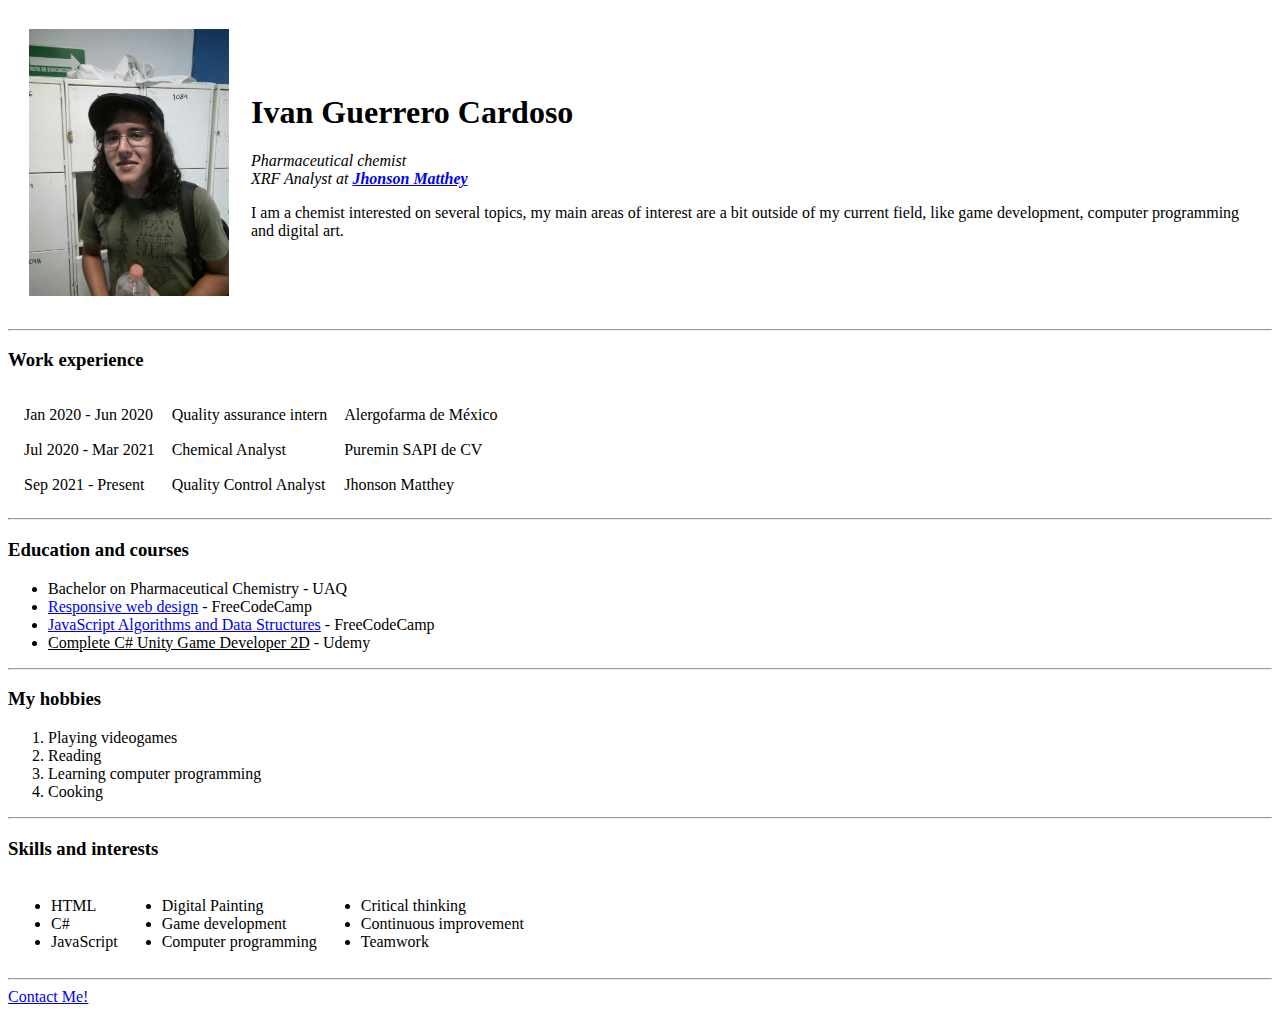
==== index.html @ 5186d520 "Added initial files" ====
<!DOCTYPE html>
<html lang="en">
<head>
    <meta charset="UTF-8">
    <meta http-equiv="X-UA-Compatible" content="IE=edge">
    <meta name="viewport" content="width=device-width, initial-scale=1.0">
    <title>Ivan's Personal Site</title>
</head>
<body>
    <table cellspacing="20">
        <tr>
            <td><div><img src="myphoto.jpg" width="200" alt="Ivan's Profile Picture"></div></td>
            <td>
                <h1>Ivan Guerrero Cardoso</h1>
                <em>Pharmaceutical chemist</em> <br>
                <em>XRF Analyst at <strong><a href="https://matthey.com/en">Jhonson Matthey</a></strong></em>
                <p>I am a chemist interested on several topics, my main areas of interest are a 
                    bit outside of my current field, like game development, computer programming and digital art.</li>
            </td>
        </tr>
    </table>   
    <hr size="2" >
    <h3>Work experience</h3>
    <table cellspacing="15">
        <tr>
            <td>Jan 2020 - Jun 2020</td>
            <td>Quality assurance intern</td>
            <td>Alergofarma de México</td>
        </tr>
        <tr>
            <td>Jul 2020 - Mar 2021</td>
            <td>Chemical Analyst</td>
            <td>Puremin SAPI de CV</td>
        </tr>
        <tr>
            <td>Sep 2021 - Present</td>
            <td>Quality Control Analyst</td>
            <td>Jhonson Matthey</td>
        </tr>
    </table>
    <hr size="2" >
    <h3>Education and courses</h3>
    <ul>
        <li>Bachelor on Pharmaceutical Chemistry - UAQ</li>
        <li><a href="https://www.freecodecamp.org/certification/ivangromx/responsive-web-design">Responsive web design</a> - FreeCodeCamp</li>
        <li><a href="https://www.freecodecamp.org/certification/ivangromx/javascript-algorithms-and-data-structures">JavaScript Algorithms and Data Structures</a> - FreeCodeCamp</li> 
        <li><u>Complete C# Unity Game Developer 2D</u> - Udemy</li>
    </ul>
    <hr size="2" >
    <h3>My hobbies</h3>
    <ol>
        <li>Playing videogames</li>
        <li>Reading</li>
        <li>Learning computer programming</li>
        <li>Cooking</li>
    </ol>
    <hr size="2" >
    <h3>Skills and interests</h3>
    <table>
        <tr>
            <td>
                <ul>
                    <li>HTML</li>
                    <li>C#</li>
                    <li>JavaScript</li>
                </ul>
            </td>
            <td>
                <ul>
                    <li>Digital Painting</li>
                    <li>Game development</li>
                    <li>Computer programming</li>
                </ul>
            </td>
            <td>
                <ul>
                    <li>Critical thinking</li>
                    <li>Continuous improvement</li>
                    <li>Teamwork</li>
                </ul>
            </td>
        </tr>
    </table>
    <hr size="2">
    <a href="contact.html">Contact Me!</a>
</body>
</html>
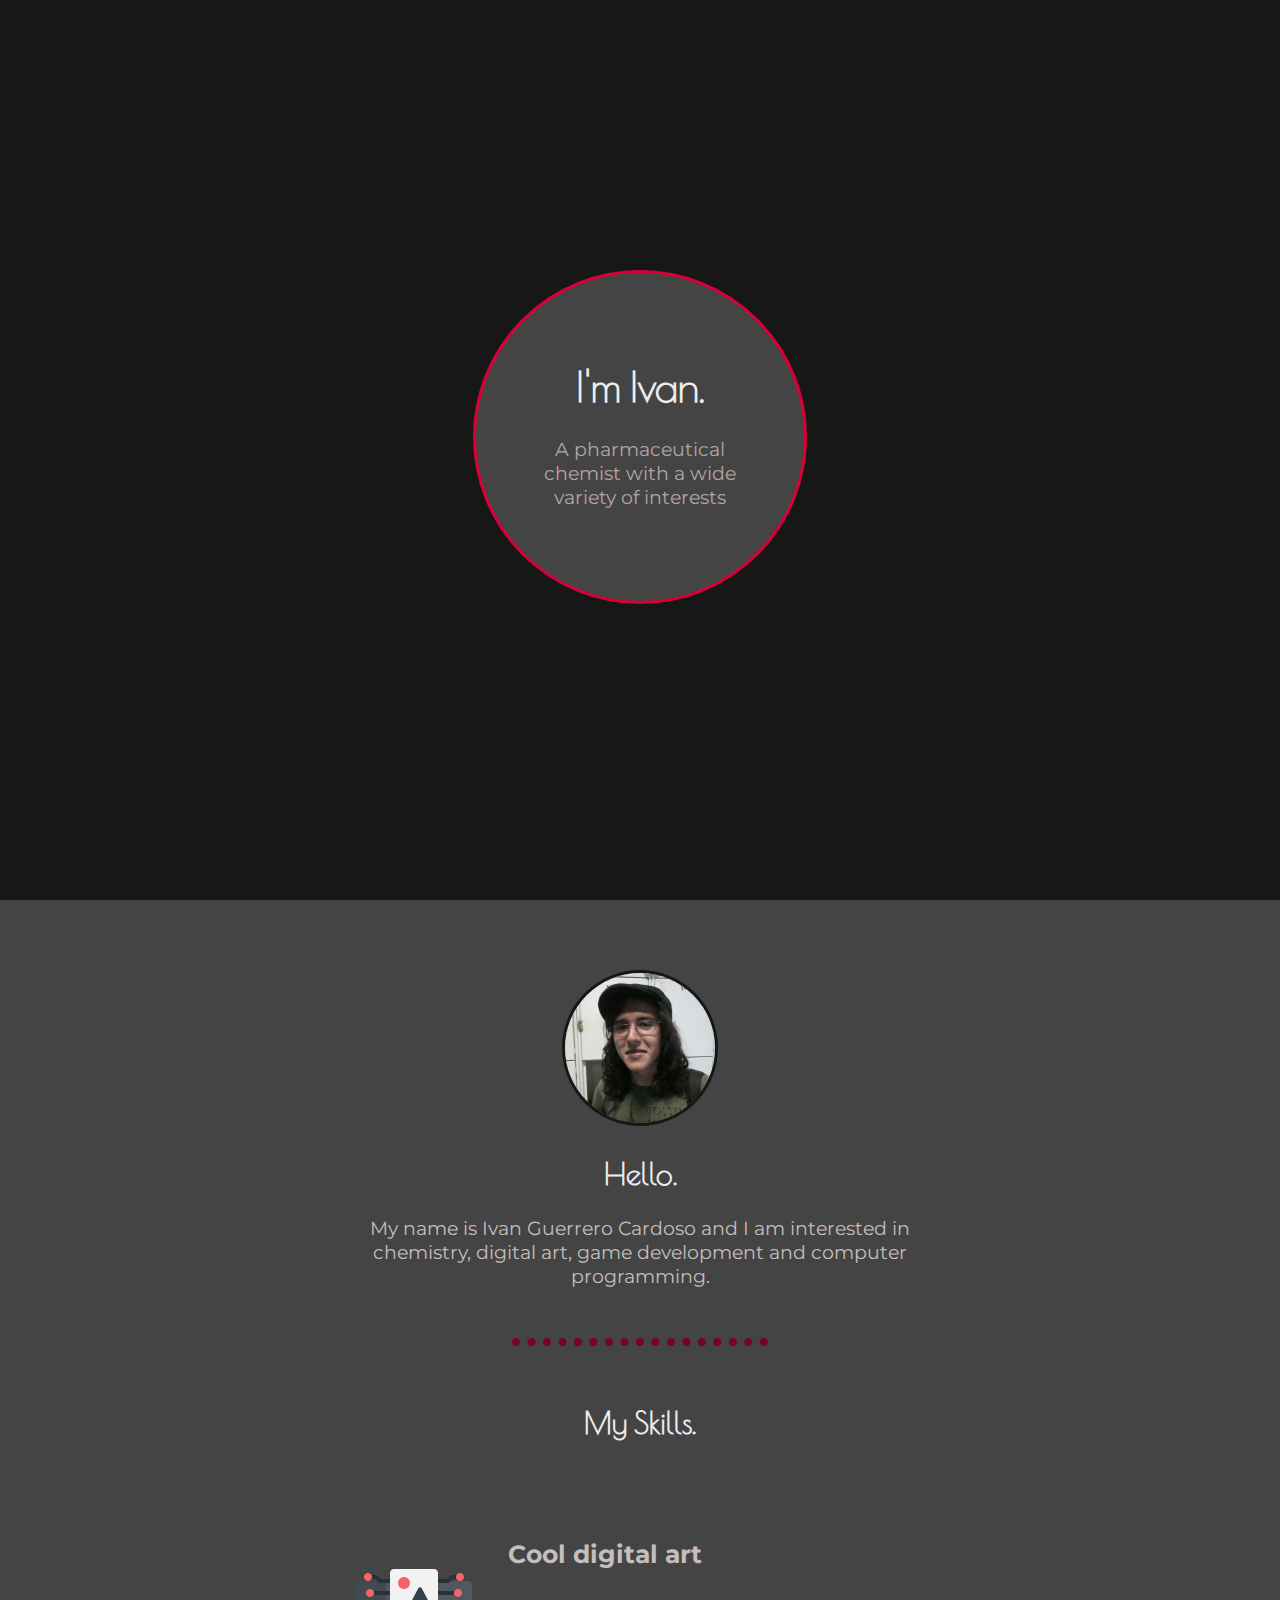
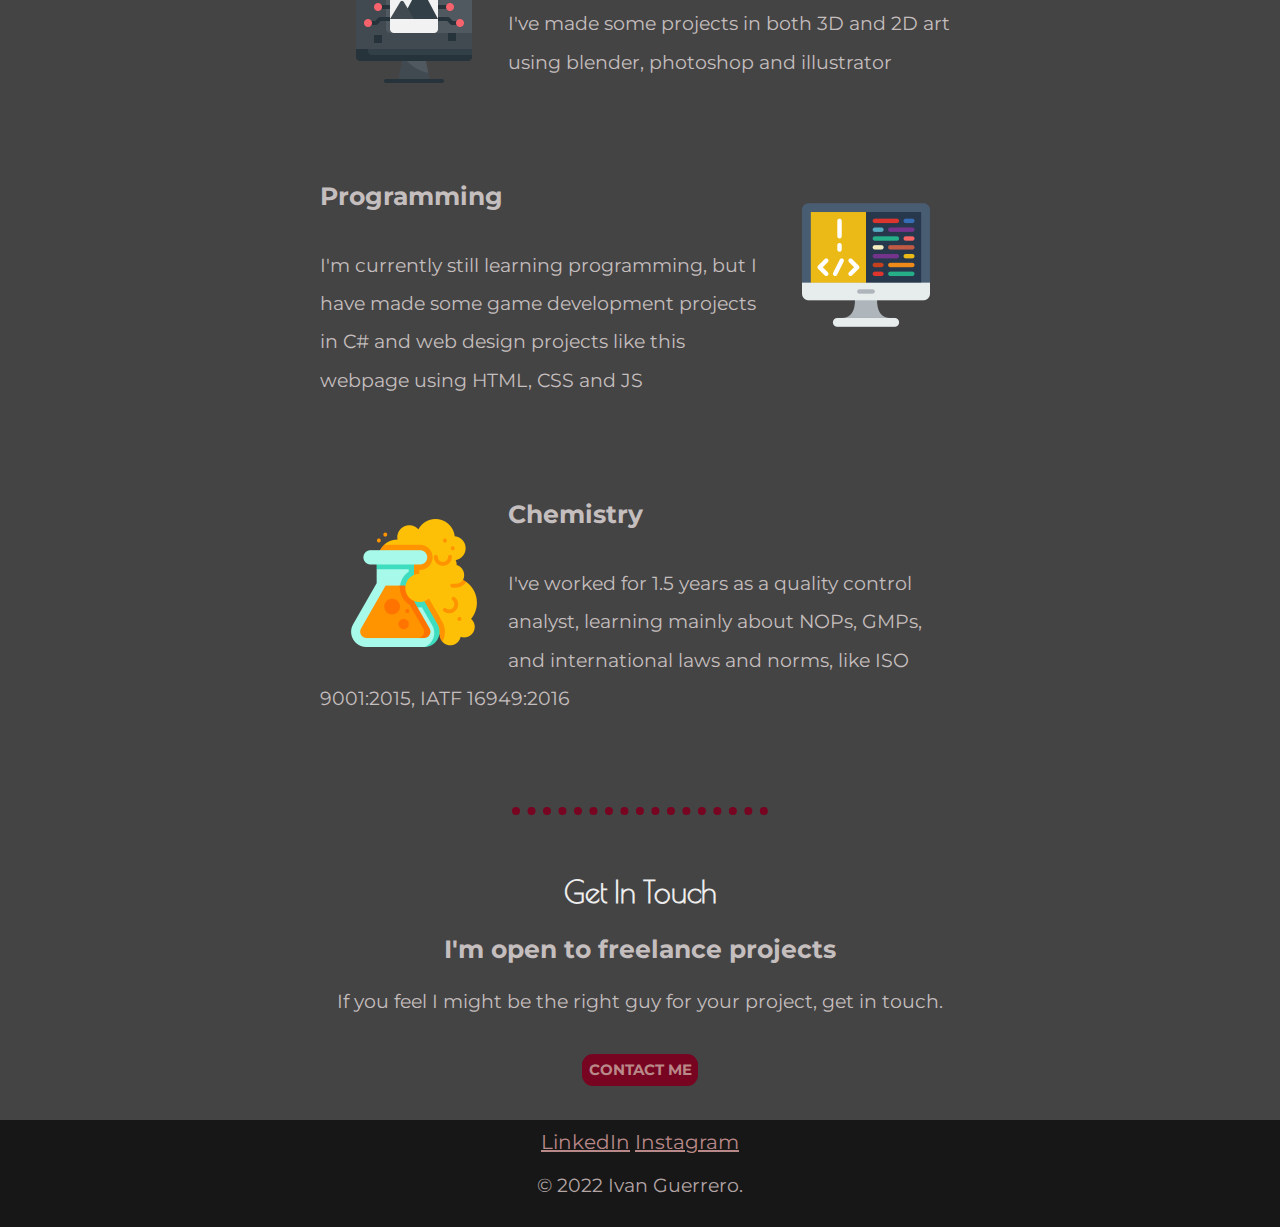
==== commit eb79aa42: "new site" ====
--- a/index.html
+++ b/index.html
@@ -4,84 +4,64 @@
     <meta charset="UTF-8">
     <meta http-equiv="X-UA-Compatible" content="IE=edge">
     <meta name="viewport" content="width=device-width, initial-scale=1.0">
-    <title>Ivan's Personal Site</title>
+    <title>Document</title>
+    <link rel="stylesheet" href="CSS/style.css">
+    <link rel="icon" href="favicon.ico">
+    <link rel="preconnect" href="https://fonts.googleapis.com">
+    <link rel="preconnect" href="https://fonts.gstatic.com" crossorigin>
+    <link rel="preconnect" href="https://fonts.googleapis.com">
+<link rel="preconnect" href="https://fonts.gstatic.com" crossorigin>
+<link href="https://fonts.googleapis.com/css2?family=Comfortaa&family=Major+Mono+Display&family=Montserrat:wght@300&family=Open+Sans+Condensed:wght@300&family=Poiret+One&family=Red+Hat+Mono&display=swap" rel="stylesheet">
 </head>
 <body>
-    <table cellspacing="20">
-        <tr>
-            <td><div><img src="myphoto.jpg" width="200" alt="Ivan's Profile Picture"></div></td>
-            <td>
-                <h1>Ivan Guerrero Cardoso</h1>
-                <em>Pharmaceutical chemist</em> <br>
-                <em>XRF Analyst at <strong><a href="https://matthey.com/en">Jhonson Matthey</a></strong></em>
-                <p>I am a chemist interested on several topics, my main areas of interest are a 
-                    bit outside of my current field, like game development, computer programming and digital art.</li>
-            </td>
-        </tr>
-    </table>   
-    <hr size="2" >
-    <h3>Work experience</h3>
-    <table cellspacing="15">
-        <tr>
-            <td>Jan 2020 - Jun 2020</td>
-            <td>Quality assurance intern</td>
-            <td>Alergofarma de México</td>
-        </tr>
-        <tr>
-            <td>Jul 2020 - Mar 2021</td>
-            <td>Chemical Analyst</td>
-            <td>Puremin SAPI de CV</td>
-        </tr>
-        <tr>
-            <td>Sep 2021 - Present</td>
-            <td>Quality Control Analyst</td>
-            <td>Jhonson Matthey</td>
-        </tr>
-    </table>
-    <hr size="2" >
-    <h3>Education and courses</h3>
-    <ul>
-        <li>Bachelor on Pharmaceutical Chemistry - UAQ</li>
-        <li><a href="https://www.freecodecamp.org/certification/ivangromx/responsive-web-design">Responsive web design</a> - FreeCodeCamp</li>
-        <li><a href="https://www.freecodecamp.org/certification/ivangromx/javascript-algorithms-and-data-structures">JavaScript Algorithms and Data Structures</a> - FreeCodeCamp</li> 
-        <li><u>Complete C# Unity Game Developer 2D</u> - Udemy</li>
-    </ul>
-    <hr size="2" >
-    <h3>My hobbies</h3>
-    <ol>
-        <li>Playing videogames</li>
-        <li>Reading</li>
-        <li>Learning computer programming</li>
-        <li>Cooking</li>
-    </ol>
-    <hr size="2" >
-    <h3>Skills and interests</h3>
-    <table>
-        <tr>
-            <td>
-                <ul>
-                    <li>HTML</li>
-                    <li>C#</li>
-                    <li>JavaScript</li>
-                </ul>
-            </td>
-            <td>
-                <ul>
-                    <li>Digital Painting</li>
-                    <li>Game development</li>
-                    <li>Computer programming</li>
-                </ul>
-            </td>
-            <td>
-                <ul>
-                    <li>Critical thinking</li>
-                    <li>Continuous improvement</li>
-                    <li>Teamwork</li>
-                </ul>
-            </td>
-        </tr>
-    </table>
-    <hr size="2">
-    <a href="contact.html">Contact Me!</a>
+    <div class="top-container">
+        <div class="circle">
+            <h1>I'm Ivan.</h1>
+            <p style="display:inline;">A pharmaceutical chemist with a wide variety of interests</p>
+        </div>
+    </div>
+
+    <div class="middle-container">
+        <div class="profile">
+            <img src="Images/myphotocropped.jpg" alt="Ivan's photo" id="myPhoto">
+            <h2>Hello.</h2>
+            <p>My name is Ivan Guerrero Cardoso and I am interested in chemistry, digital art, game development and computer programming.</p>
+        </div>
+        <hr><br>
+        <div class="skills">
+          <h2>My Skills.</h2>
+          <div class="skill-row">
+            <img class="pics" src="Images/art1.png" alt="Digital art representation" style="float: left;"> <!--<a href="https://www.flaticon.com/free-icons/token" title="token icons">Token icons created by mj - Flaticon</a>-->
+            <h3>Cool digital art</h3>
+            <p>I've made some projects in both 3D and 2D art using blender, photoshop and illustrator</p>
+          </div>
+          
+          <div class="skill-row">
+            <img class="pics" src="Images/coding.png" alt="Programming representation" style="float: right;"><!--<a href="https://www.flaticon.com/free-icons/coding" title="coding icons">Coding icons created by prettycons - Flaticon</a>-->
+            <h3>Programming</h3>
+            <p>I'm currently still learning programming, but I have made some game development projects in C# and web design projects like this webpage using HTML, CSS and JS</p>
+          </div>
+          <div class="skill-row">
+            <img class="pics" src="Images/flask.png" alt="Cool laboratory glassware" style="float: left;"><!--<a href="https://www.flaticon.com/free-icons/chemistry" title="chemistry icons">Chemistry icons created by Freepik - Flaticon</a>-->
+            <h3>Chemistry</h3>
+            <p>I've worked for 1.5 years as a quality control analyst, learning mainly about NOPs, GMPs, and international laws and norms, like ISO 9001:2015, IATF 16949:2016</p>
+          </div>
+        </div>
+        <hr><br>
+        <div class="contact-me">
+          <h2>Get In Touch</h2>
+          <h3>I'm open to freelance projects</h3>
+          <p>If you feel I might be the right guy for your project, get in touch.</p><br>
+          <a class="btn" href="mailto:ivgrocar@gmail.com">CONTACT ME</a>
+          <br>
+        </div>
+      </div>
+      
+      
+      <div class="bottom-container">
+        <a class="footer-link" href="https://www.linkedin.com/in/ivan-guerrero-cardoso-632844195/">LinkedIn</a>
+        <a class="footer-link" href="https://www.instagram.com/ivangcar/">Instagram</a><br>
+        <p>© 2022 Ivan Guerrero.</p>
+      </div>
 </body>
-</html>
+</html>--- a/CSS/style.css
+++ b/CSS/style.css
@@ -0,0 +1,144 @@
+/*
+font-family: 'Comfortaa', cursive;
+font-family: 'Major Mono Display', monospace;
+font-family: 'Montserrat', sans-serif;
+font-family: 'Open Sans Condensed', sans-serif;
+font-family: 'Poiret One', cursive;
+font-family: 'Red Hat Mono', monospace;*/
+
+a{
+    color: #b98888;
+}
+body{
+    margin: 0px;
+    padding: 0px;
+    background-color: #444444;
+    color: #c5bebe;
+    text-align: center;
+    font-family: 'Montserrat', sans-serif;
+    font-size: 20px;
+}
+h1{
+    font-family: 'Poiret One', cursive;
+    font-size: 40px;
+    color: #EDEDED;
+}
+h2{
+    font-family: 'Poiret One', cursive;
+    font-size: 30px;
+    color: #EDEDED; 
+}
+h3{
+    font-family: 'Montserrat', sans-serif;
+    font-size: 25px;
+    font-weight: bold;
+}
+hr{
+    width: 20%;
+    border-style: none;
+    border-top: dotted 8px #770421;
+    clear: both;
+}
+p{
+    font-family:  'Montserrat', sans-serif;
+    font-size: 1.2rem;
+}
+.contact-me{
+    padding-bottom: 20px;
+}
+.pics{
+    width: 20%;
+    padding: 30px;
+    /*border-radius: 50%;*/
+}
+.profile{
+    width: 50%;
+    margin:50px auto 50px auto;
+}
+.skill-row{
+    width: 50%;
+    margin:7% auto 7% auto;
+    text-align: left;
+    line-height: 2;
+}
+.top-container{
+    background-color: #171717;
+    color: #B4A5A5;
+    text-align: center;
+    height: 100vh;
+    margin-top: 0%;
+}
+
+.bottom-container{
+    background-color: #171717;
+    color: #B4A5A5;
+    text-align: center;
+    margin-top: 20px;
+    padding-top: 10px;
+    padding-bottom: 10px;
+}
+.btn{
+    background-color: #770421;
+    padding: .5%;
+    font-family: 'Montserrat', sans-serif;
+    font-size: 15px;
+    font-weight: bold;
+    border-radius: 11px;
+    text-decoration: none;
+}
+.circle {
+    height: 200px;
+    width: 200px;
+    background-color: #444444;
+    margin: auto;
+    border-radius: 50%;
+    text-align: center;
+    padding: 5%;
+    border:solid #DA0037;
+    display: inline-block;
+    position: relative;
+    top:30%;
+}
+#myPhoto{
+    width: 150px;
+    border-radius: 50%;
+    border: solid #171717;
+    margin-top: 20px;
+}
+
+/*Gallery stuff after this comment
+
+div.gallery {
+    border: 1px solid #ccc;
+  }
+  
+  div.gallery:hover {
+    border: 1px solid #777;
+  }
+  
+  div.gallery img {
+    width: 100%;
+    height: auto;
+  }
+  
+  div.desc {
+    padding: 15px;
+    text-align: center;
+  }
+  
+  .responsive {
+    padding: 0 1%;
+    float: left;
+    width: 15%;
+    box-sizing: border-box;
+
+  }
+  
+ 
+  .clearfix {
+    content: "";
+    display: table;
+    clear: both;
+    margin:50px auto 50px auto;
+    width: 80%;
+  }*/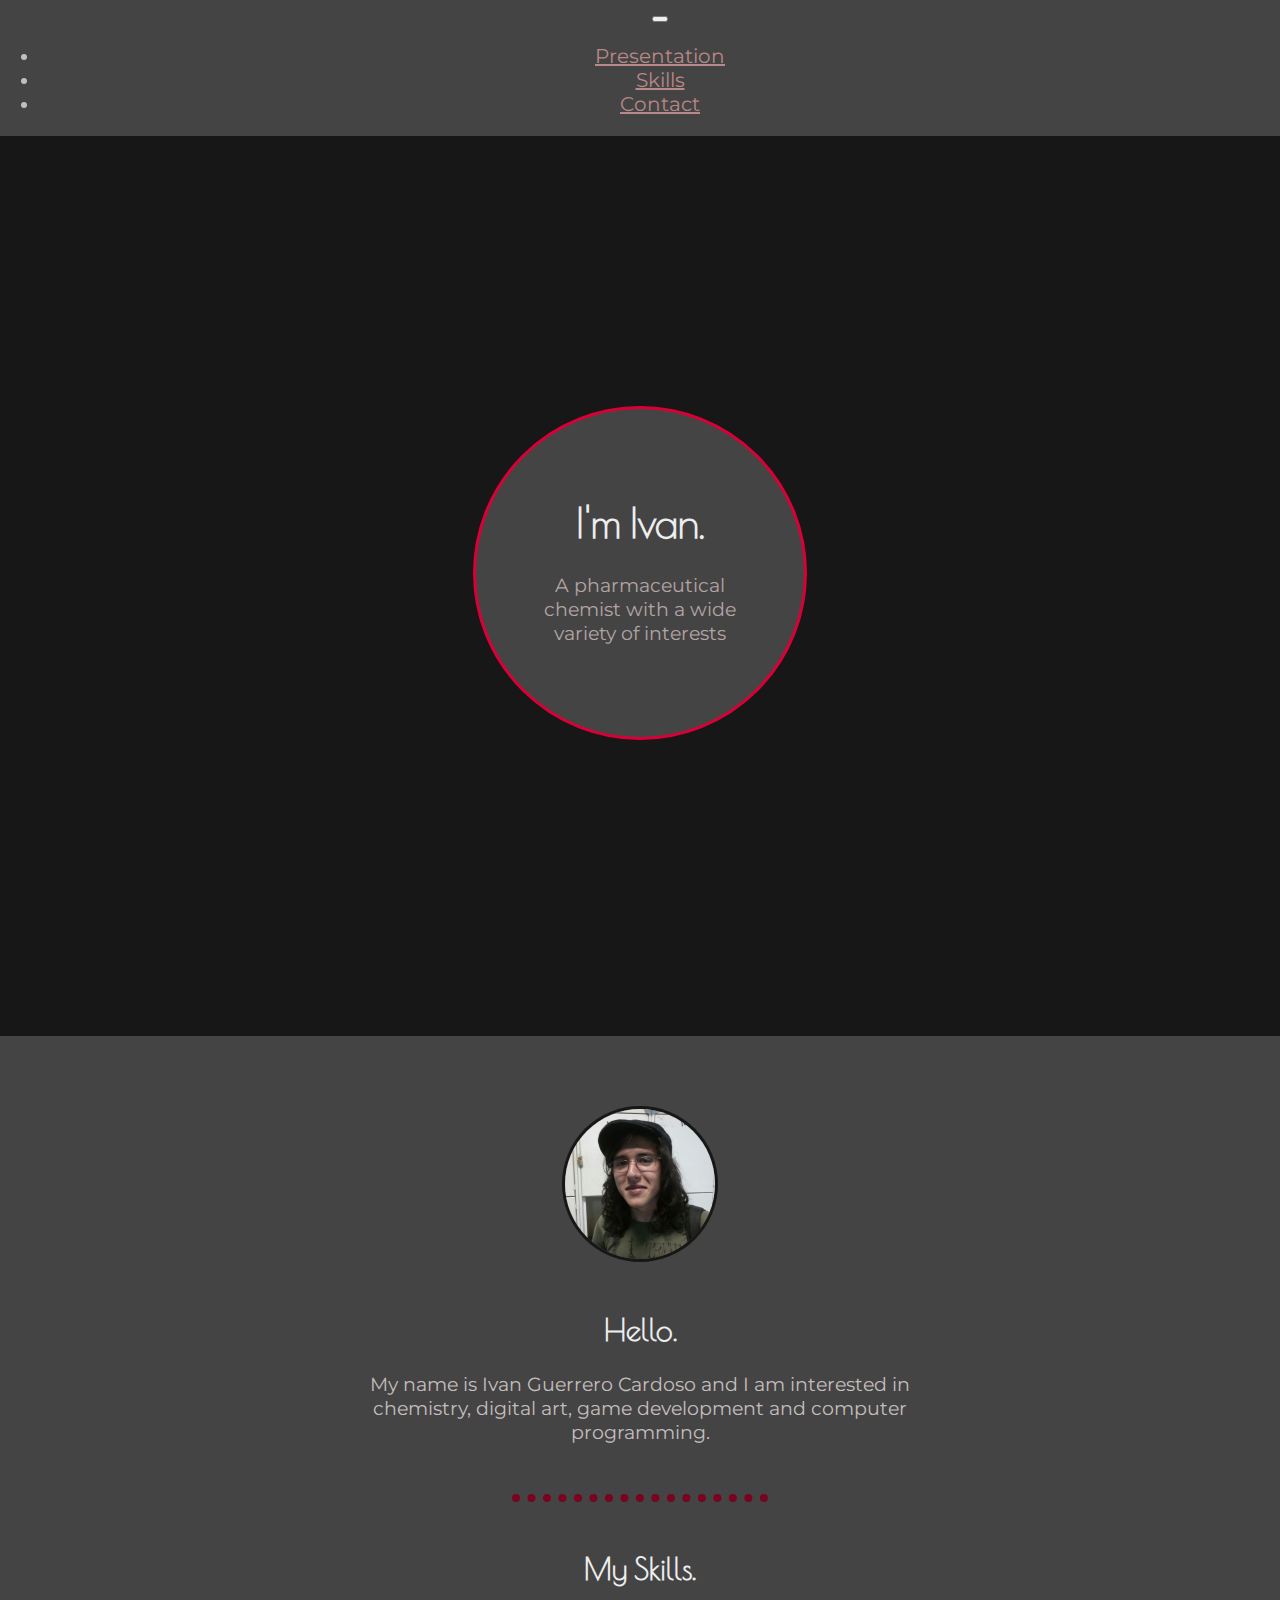
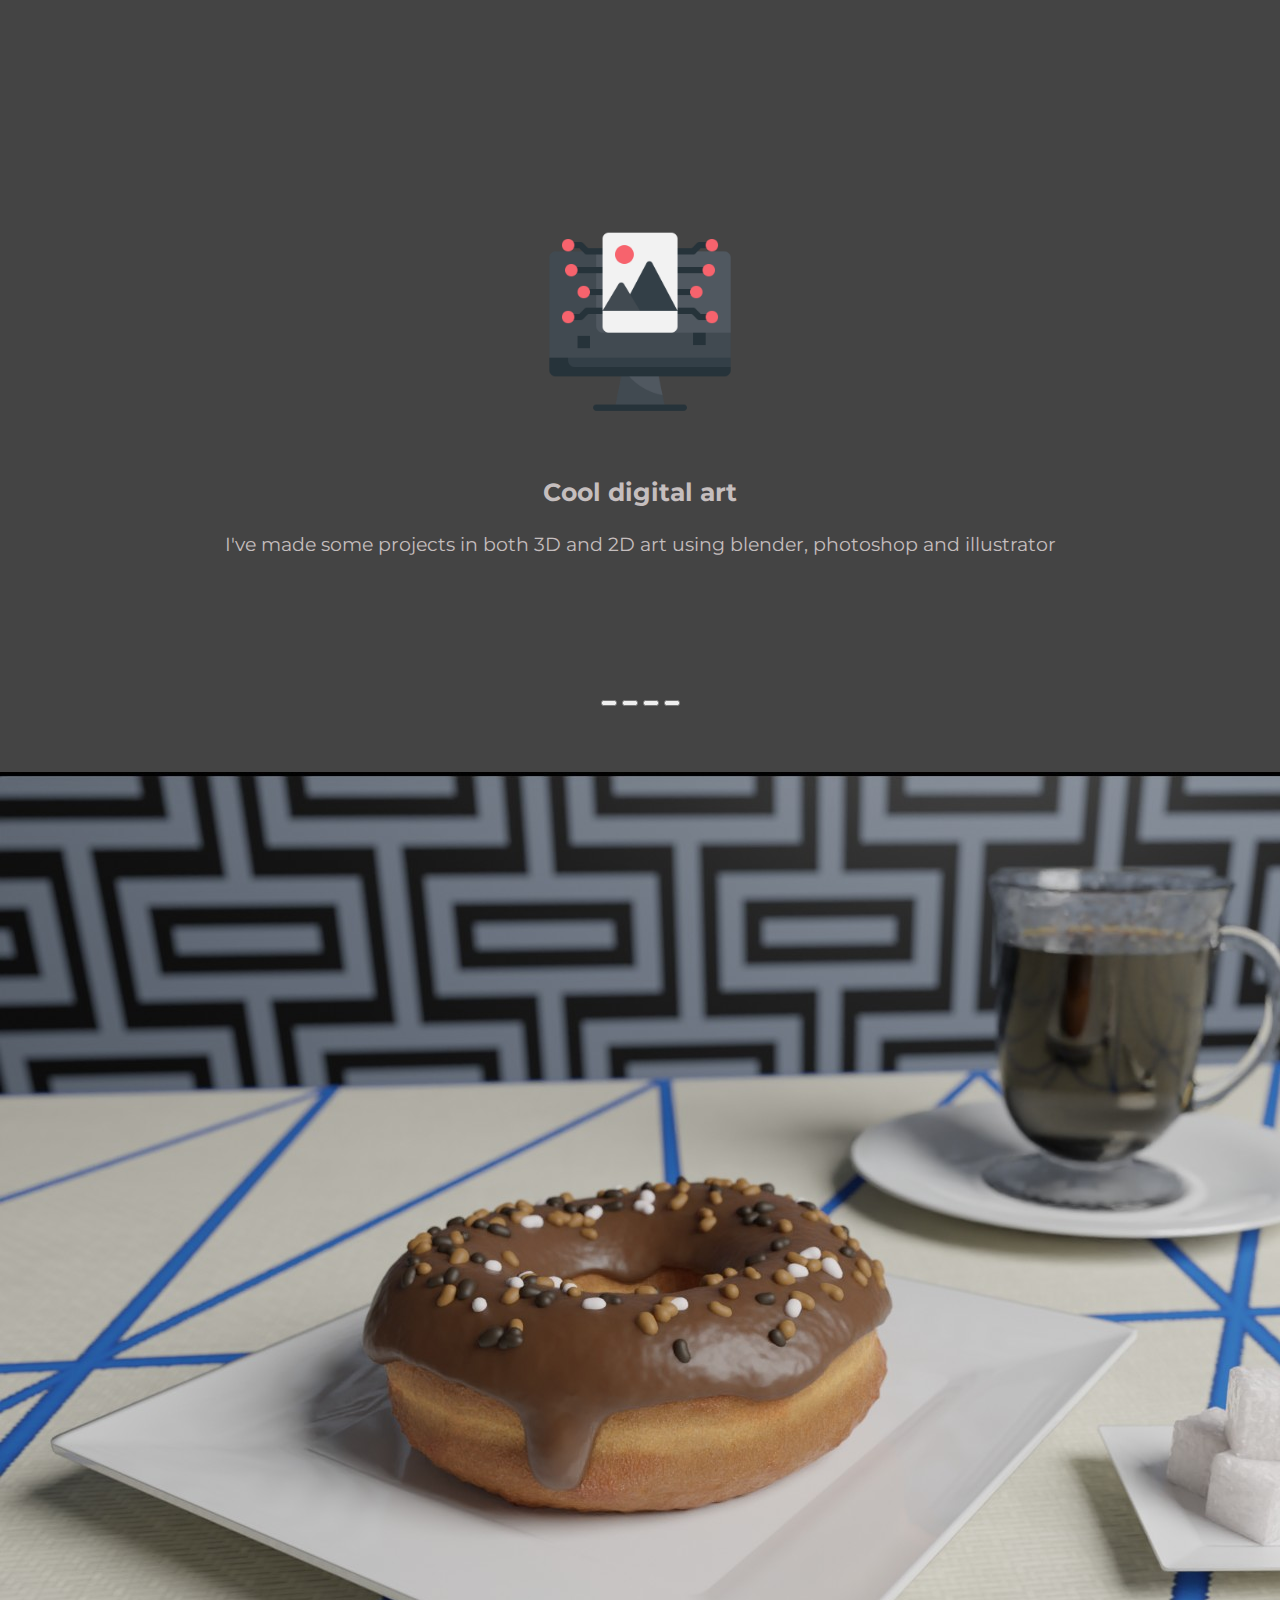
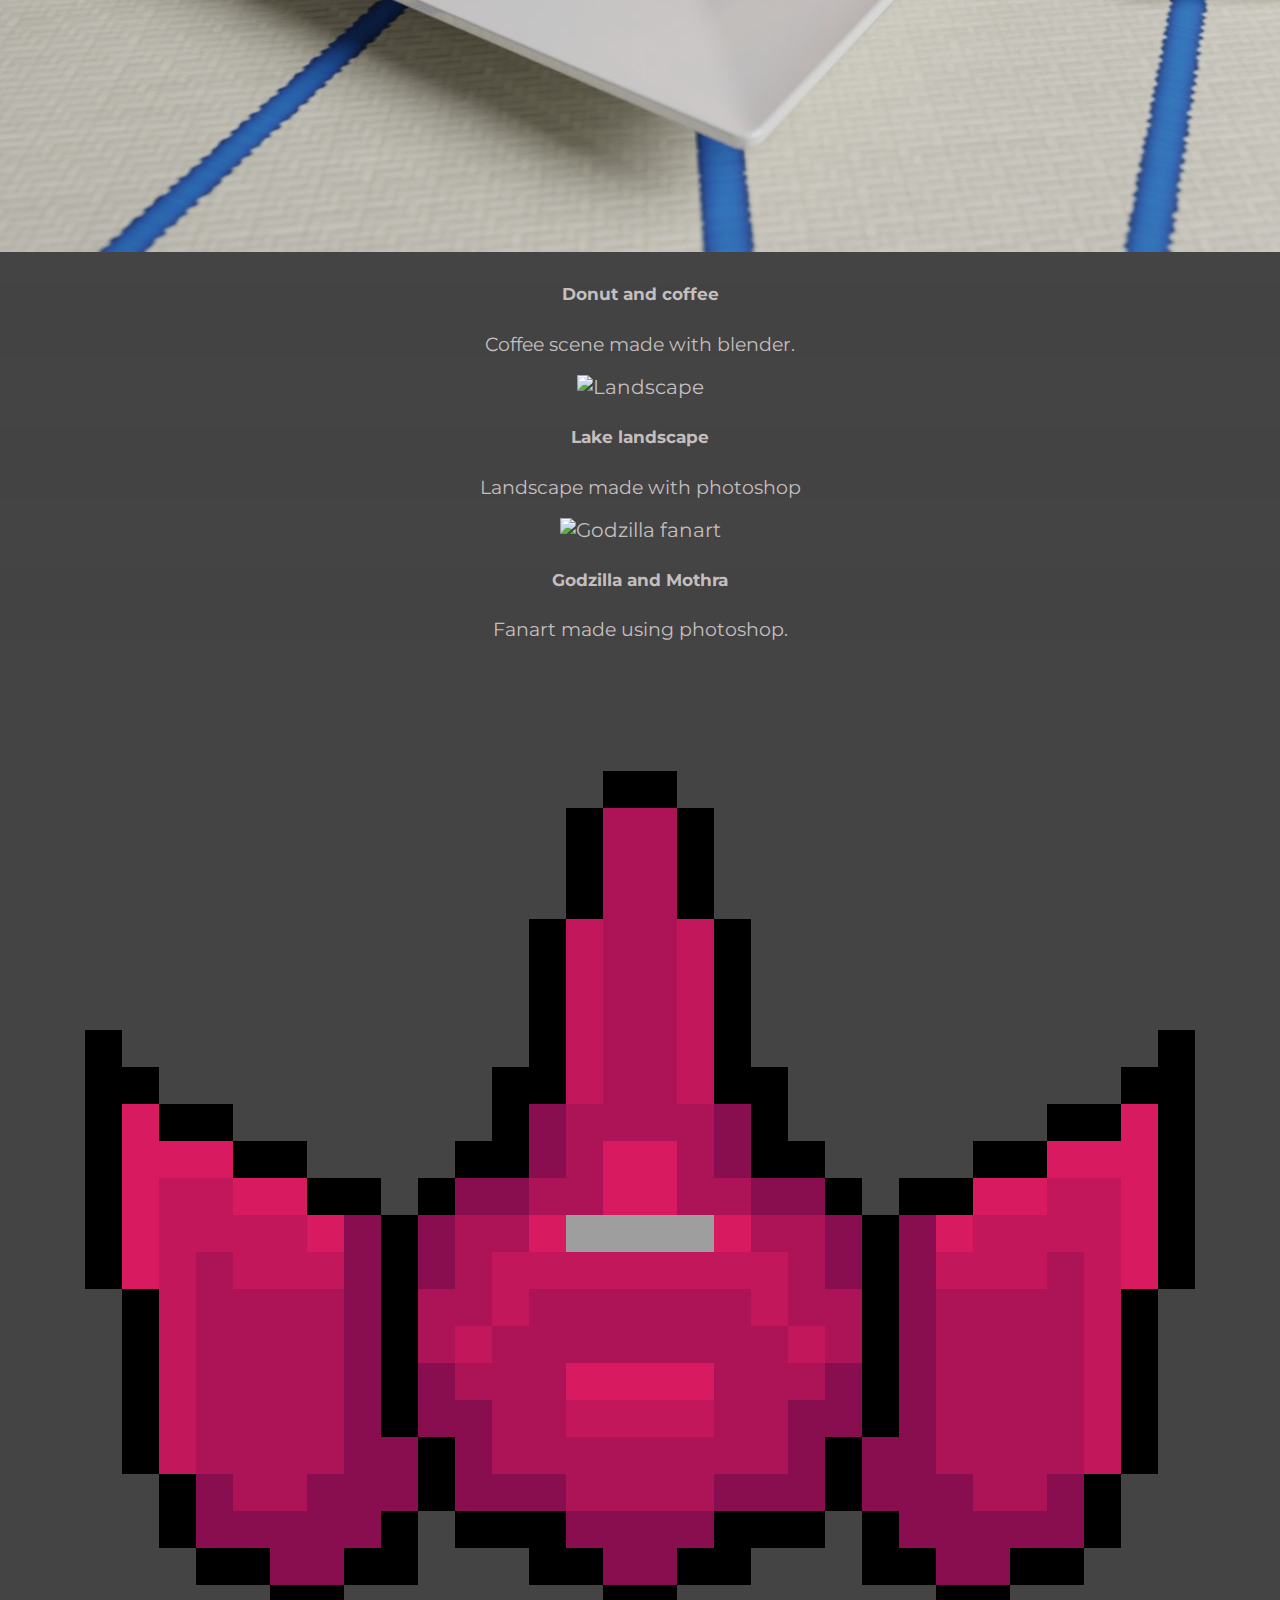
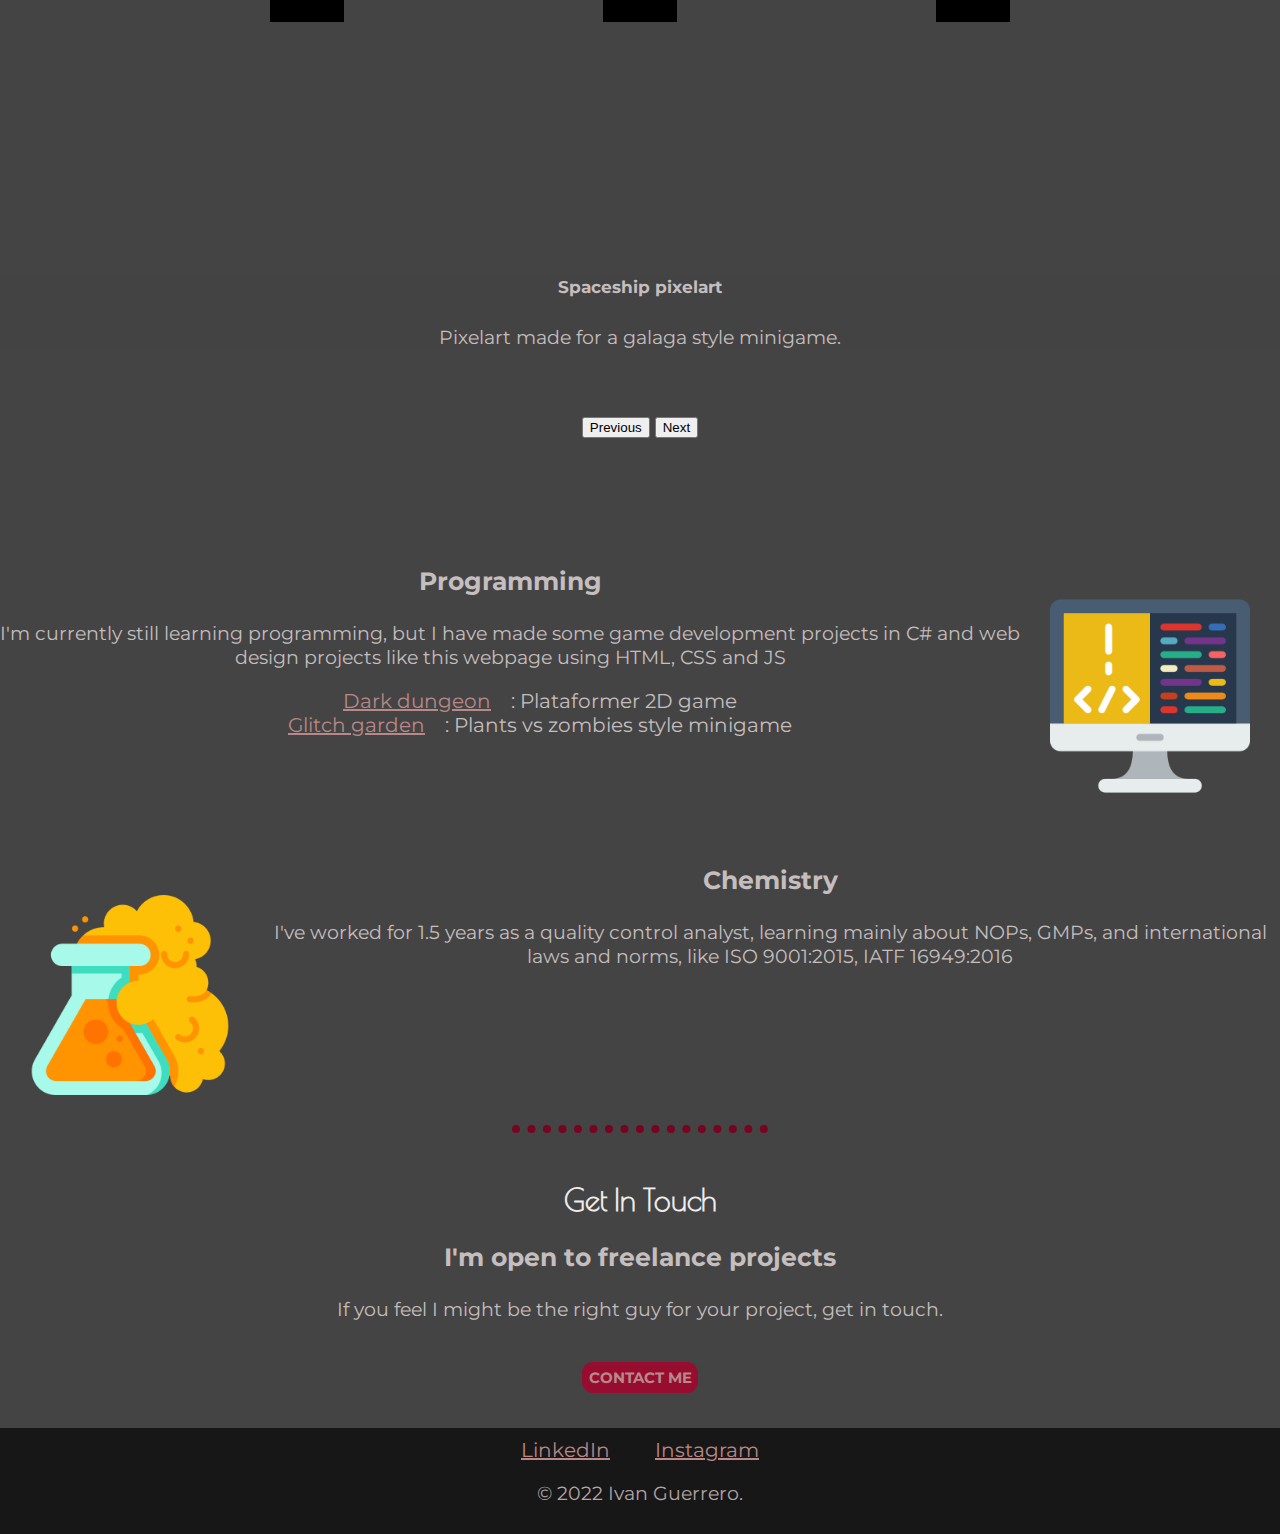
==== commit a04695b7: "Brief portfolio added" ====
--- a/index.html
+++ b/index.html
@@ -4,8 +4,16 @@
     <meta charset="UTF-8">
     <meta http-equiv="X-UA-Compatible" content="IE=edge">
     <meta name="viewport" content="width=device-width, initial-scale=1.0">
-    <title>Document</title>
+    <title>Ivan's site</title>
+
+    <link href="https://cdn.jsdelivr.net/npm/bootstrap@5.1.3/dist/css/bootstrap.min.css" rel="stylesheet" integrity="sha384-1BmE4kWBq78iYhFldvKuhfTAU6auU8tT94WrHftjDbrCEXSU1oBoqyl2QvZ6jIW3" crossorigin="anonymous">
+    <script src="https://cdn.jsdelivr.net/npm/bootstrap@5.1.3/dist/js/bootstrap.bundle.min.js" integrity="sha384-ka7Sk0Gln4gmtz2MlQnikT1wXgYsOg+OMhuP+IlRH9sENBO0LRn5q+8nbTov4+1p" crossorigin="anonymous"></script>
+    
     <link rel="stylesheet" href="CSS/style.css">
+    
+      <!-- FontAwesome -->
+      <script src="https://kit.fontawesome.com/563128bfdb.js" crossorigin="anonymous"></script>
+    
     <link rel="icon" href="favicon.ico">
     <link rel="preconnect" href="https://fonts.googleapis.com">
     <link rel="preconnect" href="https://fonts.gstatic.com" crossorigin>
@@ -13,8 +21,30 @@
 <link rel="preconnect" href="https://fonts.gstatic.com" crossorigin>
 <link href="https://fonts.googleapis.com/css2?family=Comfortaa&family=Major+Mono+Display&family=Montserrat:wght@300&family=Open+Sans+Condensed:wght@300&family=Poiret+One&family=Red+Hat+Mono&display=swap" rel="stylesheet">
 </head>
+
 <body>
-    <div class="top-container">
+  <nav class="navbar navbar-expand-lg navbar-dark bg-dark fixed-top">
+    <div class="container-fluid">
+      <a class="navbar-brand" href="#top"></a>
+      <button class="navbar-toggler" type="button" data-bs-toggle="collapse" data-bs-target="#navbarSupportedContent" aria-controls="navbarSupportedContent" aria-expanded="false" aria-label="Toggle navigation">
+        <span class="navbar-toggler-icon"></span>
+      </button>
+      <div class="collapse navbar-collapse" id="navbarSupportedContent">
+        <ul class="navbar-nav ms-auto mb-2 mb-lg-0">
+          <li class="nav-item">
+            <a class="nav-link" href="#top">Presentation</a>
+          </li>
+          <li class="nav-item">
+            <a class="nav-link" href="#skills">Skills</a>
+          </li>
+          <li class="nav-item">
+            <a class="nav-link" href= "#contact">Contact</a>
+          </li>
+        </ul>
+      </div>
+    </div>
+  </nav>
+    <div class="top-container" id="top">
         <div class="circle">
             <h1>I'm Ivan.</h1>
             <p style="display:inline;">A pharmaceutical chemist with a wide variety of interests</p>
@@ -22,37 +52,98 @@
     </div>
 
     <div class="middle-container">
-        <div class="profile">
+        <div class="profile" id="profile">
             <img src="Images/myphotocropped.jpg" alt="Ivan's photo" id="myPhoto">
             <h2>Hello.</h2>
             <p>My name is Ivan Guerrero Cardoso and I am interested in chemistry, digital art, game development and computer programming.</p>
         </div>
         <hr><br>
-        <div class="skills">
-          <h2>My Skills.</h2>
-          <div class="skill-row">
-            <img class="pics" src="Images/art1.png" alt="Digital art representation" style="float: left;"> <!--<a href="https://www.flaticon.com/free-icons/token" title="token icons">Token icons created by mj - Flaticon</a>-->
-            <h3>Cool digital art</h3>
-            <p>I've made some projects in both 3D and 2D art using blender, photoshop and illustrator</p>
+        <div class="skills" id="skills">
+          <h2>My Skills.</h2><br><br>
+
+          <div class="row justify-content-center">
+            <img class="pics col-md-6 col-lg-6" src="Images/art1.png" alt="Digital art representation"> <!--<a href="https://www.flaticon.com/free-icons/token" title="token icons">Token icons created by mj - Flaticon</a>-->
+            <div class="col-md-6 col-lg-6">
+              <h3>Cool digital art</h3>
+              <p>I've made some projects in both 3D and 2D art using blender, photoshop and illustrator</p>
+            </div>
           </div>
-          
-          <div class="skill-row">
-            <img class="pics" src="Images/coding.png" alt="Programming representation" style="float: right;"><!--<a href="https://www.flaticon.com/free-icons/coding" title="coding icons">Coding icons created by prettycons - Flaticon</a>-->
-            <h3>Programming</h3>
-            <p>I'm currently still learning programming, but I have made some game development projects in C# and web design projects like this webpage using HTML, CSS and JS</p>
+
+
+          <div id="projectsCarousel" class="carousel slide" data-bs-ride="carousel">
+            <div class="carousel-indicators">
+              <button type="button" data-bs-target="#projectsCarousel" data-bs-slide-to="0" class="active" aria-current="true" aria-label="Slide 1"></button>
+              <button type="button" data-bs-target="#projectsCarousel" data-bs-slide-to="1" aria-label="Slide 2"></button>
+              <button type="button" data-bs-target="#projectsCarousel" data-bs-slide-to="2" aria-label="Slide 3"></button>
+              <button type="button" data-bs-target="#projectsCarousel" data-bs-slide-to="3" aria-label="Slide 4"></button>
+            </div>
+            <div class="carousel-inner carousel-margin">
+              <div class="carousel-item active">
+                <img src="Images/projects/donnut.jpg" class="d-block w-50 margin-auto" alt="donut 3D">
+                <div class="carousel-caption d-none d-md-block carousel-text">
+                  <h5>Donut and coffee</h5>
+                  <p>Coffee scene made with blender.</p>
+                </div>
+              </div>
+              <div class="carousel-item">
+                <img src="Images/projects/landscape.png" class="d-block w-50 margin-auto" alt="Landscape">
+                <div class="carousel-caption d-none d-md-block carousel-text">
+                  <h5>Lake landscape</h5>
+                  <p>Landscape made with photoshop</p>
+                </div>
+              </div>
+              <div class="carousel-item">
+                <img src="Images/projects/photorealism project v2.png" class="d-block w-50 margin-auto" alt="Godzilla fanart">
+                <div class="carousel-caption d-none d-md-block carousel-text">
+                  <h5>Godzilla and Mothra</h5>
+                  <p>Fanart made using photoshop.</p>
+                </div>
+              </div>
+              <div class="carousel-item">
+                <img src="Images/projects/spaceship.png" class="d-block w-50 margin-auto" alt="Spaceship pixelart">
+                <div class="carousel-caption d-none d-md-block carousel-text">
+                  <h5>Spaceship pixelart</h5>
+                  <p>Pixelart made for a galaga style minigame.</p>
+                </div>
+              </div>
+            </div>
+            <button class="carousel-control-prev" type="button" data-bs-target="#projectsCarousel" data-bs-slide="prev">
+              <span class="carousel-control-prev-icon" aria-hidden="true"></span>
+              <span class="visually-hidden">Previous</span>
+            </button>
+            <button class="carousel-control-next" type="button" data-bs-target="#projectsCarousel" data-bs-slide="next">
+              <span class="carousel-control-next-icon" aria-hidden="true"></span>
+              <span class="visually-hidden">Next</span>
+            </button>
           </div>
-          <div class="skill-row">
-            <img class="pics" src="Images/flask.png" alt="Cool laboratory glassware" style="float: left;"><!--<a href="https://www.flaticon.com/free-icons/chemistry" title="chemistry icons">Chemistry icons created by Freepik - Flaticon</a>-->
-            <h3>Chemistry</h3>
-            <p>I've worked for 1.5 years as a quality control analyst, learning mainly about NOPs, GMPs, and international laws and norms, like ISO 9001:2015, IATF 16949:2016</p>
+         
+          <div class="row justify-content-center">
+            <img class="pics col-md-6 col-lg-6" src="Images/coding.png" alt="Programming representation" style="float: right;"><!--<a href="https://www.flaticon.com/free-icons/coding" title="coding icons">Coding icons created by prettycons - Flaticon</a>-->
+            <div class="col-md-6 col-lg-6">
+              <h3>Programming</h3>
+              <p>I'm currently still learning programming, but I have made some game development projects in C# and web design projects like this webpage using HTML, CSS and JS</p>
+              <ul style="list-style-type:none">
+                <li><a href="https://sharemygame.com/@IvGroCar/dark-dungeon">Dark dungeon</a>: Plataformer 2D game</li>
+                <li><a href="https://sharemygame.com/@IvGroCar/glitchgardenigc">Glitch garden</a>: Plants vs zombies style minigame</li>
+              </ul>           
+            </div>            
           </div>
+
+          <div class="row justify-content-center">
+            <img class="pics col-md-6 col-lg-6" src="Images/flask.png" alt="Cool laboratory glassware" style="float: left;"><!--<a href="https://www.flaticon.com/free-icons/chemistry" title="chemistry icons">Chemistry icons created by Freepik - Flaticon</a>-->
+            <div class="col-md-6 col-lg-6">
+              <h3>Chemistry</h3>
+              <p>I've worked for 1.5 years as a quality control analyst, learning mainly about NOPs, GMPs, and international laws and norms, like ISO 9001:2015, IATF 16949:2016</p>
+            </div>
+          </div>
+
         </div>
         <hr><br>
-        <div class="contact-me">
+        <div class="contact-me" id="contact">
           <h2>Get In Touch</h2>
           <h3>I'm open to freelance projects</h3>
           <p>If you feel I might be the right guy for your project, get in touch.</p><br>
-          <a class="btn" href="mailto:ivgrocar@gmail.com">CONTACT ME</a>
+          <a class="btn" href="mailto:ivgrocar@gmail.com"><i class="fas fa-id-card-alt"></i> CONTACT ME</a>
           <br>
         </div>
       </div>
--- a/CSS/style.css
+++ b/CSS/style.css
@@ -8,6 +8,7 @@
 
 a{
     color: #b98888;
+    margin: 10px 20px;
 }
 body{
     margin: 0px;
@@ -38,16 +39,34 @@
     border-style: none;
     border-top: dotted 8px #770421;
     clear: both;
+    background-color: unset;
+    margin: auto;
 }
 p{
     font-family:  'Montserrat', sans-serif;
     font-size: 1.2rem;
 }
+
+.margin-auto{
+    margin: auto;
+}
+
+.carousel-text{
+    background-color: #44444481;
+}
+
+.carousel-margin{
+    margin-top: 5%;
+    margin-bottom: 5%;
+    margin-left: 0%;
+    margin-right: 0%;
+}
+
 .contact-me{
     padding-bottom: 20px;
 }
 .pics{
-    width: 20%;
+    width: 200px;
     padding: 30px;
     /*border-radius: 50%;*/
 }
@@ -55,11 +74,9 @@
     width: 50%;
     margin:50px auto 50px auto;
 }
-.skill-row{
-    width: 50%;
-    margin:7% auto 7% auto;
-    text-align: left;
-    line-height: 2;
+.row{
+    margin-top: 10%;
+    margin-bottom: 10%;
 }
 .top-container{
     background-color: #171717;
@@ -78,13 +95,16 @@
     padding-bottom: 10px;
 }
 .btn{
-    background-color: #770421;
+    background-color: #970d30;
     padding: .5%;
     font-family: 'Montserrat', sans-serif;
     font-size: 15px;
     font-weight: bold;
     border-radius: 11px;
     text-decoration: none;
+}
+.btn:hover{
+    background-color: #ac1e42;
 }
 .circle {
     height: 200px;
@@ -98,12 +118,14 @@
     display: inline-block;
     position: relative;
     top:30%;
+    box-sizing: unset;
 }
 #myPhoto{
     width: 150px;
     border-radius: 50%;
     border: solid #171717;
     margin-top: 20px;
+    margin-bottom: 20px;
 }
 
 /*Gallery stuff after this comment
